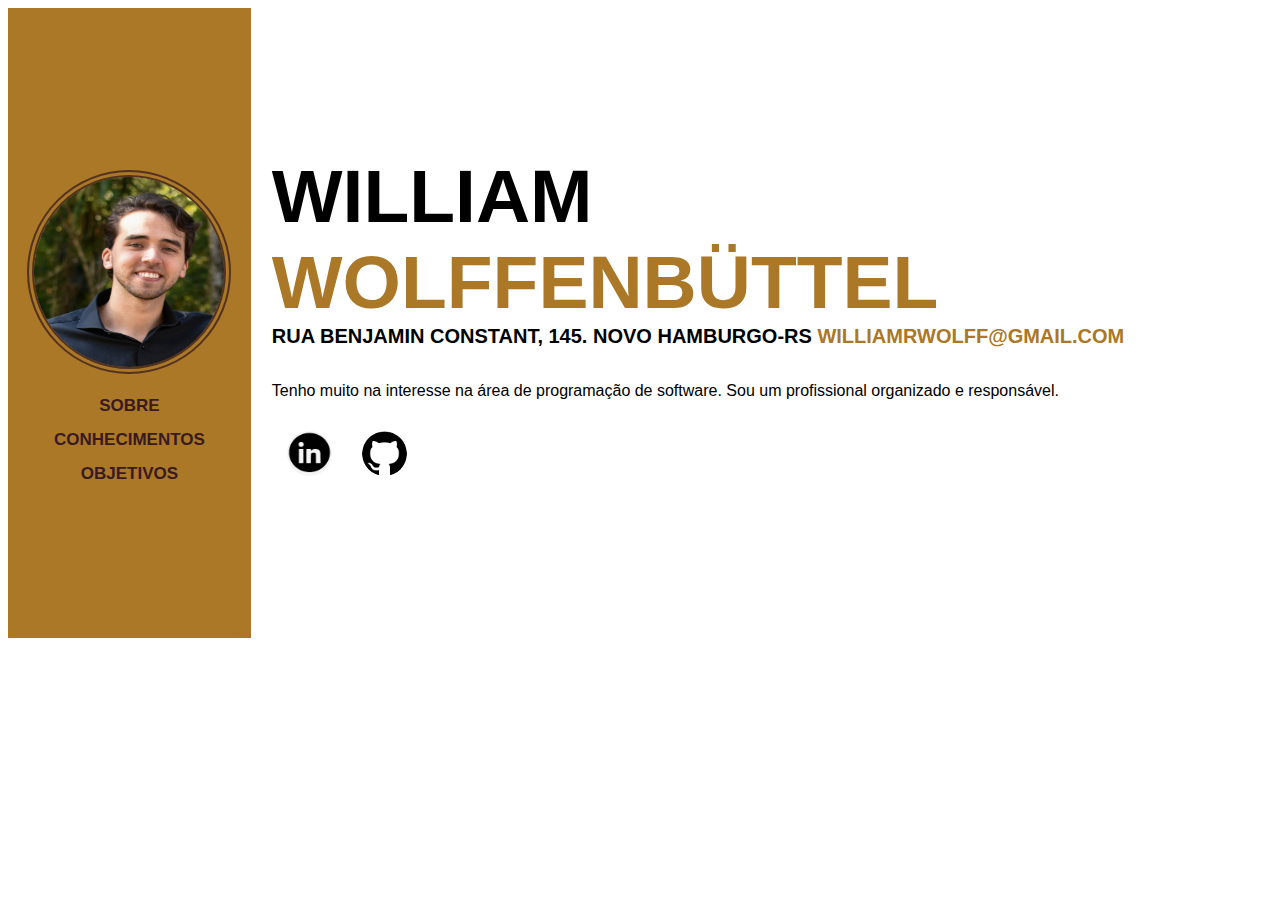
==== index.html @ b5913b23 "V0" ====
<!DOCTYPE html>
<html lang="en">
<head>
    <meta charset="UTF-8">
    <meta http-equiv="X-UA-Compatible" content="IE=edge">
    <meta name="viewport" content="width=device-width, initial-scale=1.0">
    <title>Currículo - Sobre</title>
    <link rel="stylesheet" href="./css/styles.css">
</head> 
<body>
    <main class="container">
        <div class="navegação">
            <img id="foto-perfil" src="./images/avatar.jpg" alt="foto-de-perfil">
            <a class="páginas" href="./index.html"><h4>SOBRE</h4></a>
            <a class="páginas" href="./conhecimentos.html"><h4>CONHECIMENTOS</h4></a>
            <a class="páginas" href="./obetivos.html"><h4>OBJETIVOS</h4></a>
        </div>

        <div class="conteúdo">
            <h1>WILLIAM <span class="cor-titulo">WOLFFENBÜTTEL</span></h1>
            <h2>RUA BENJAMIN CONSTANT, 145. NOVO HAMBURGO-RS
                <span class="cor-titulo">WILLIAMRWOLFF@GMAIL.COM</span> </h2><br>
            <h3>Tenho muito na interesse na área de programação de software. Sou um 
                profissional organizado e responsável. </h3>
            <div class="container-horizontal">
                <a href="https://www.linkedin.com/in/william-wolffenb%C3%BCttel-171995134/"><img class="icones" src="./images/linkedin-icon.png" alt="linkedin-icon"></a>
                <a href="https://github.com/willrwolff"><img class="icones" src="./images/git.icon.png" alt="git-icon"></a>
            </div>   
        </div>
    </main>
</body>
</html>
---- css/styles.css ----
a {
    text-decoration: none;
    font-size: 10px;
    color: rgb(56, 26, 31);
    font-family: 'Lucida Sans', 'Lucida Sans Regular', 'Lucida Grande', 
    'Lucida Sans Unicode', Geneva, Verdana, sans-serif;
}

h1 {
    font-size: 75px;
    font-family: 'Segoe UI', Tahoma, Geneva, Verdana, sans-serif;
    margin: 0%;
}

h2 {
    font-size: 20px;
    font-family: 'Segoe UI', Tahoma, Geneva, Verdana, sans-serif;
    margin: 0%;
}

h3 {
    font-size: 16px;
    font-family: Verdana, Geneva, Tahoma, sans-serif;
    font-weight: lighter;
}

h4 {
    font-family: 'Lucida Sans', 'Lucida Sans Regular', 'Lucida Grande', 'Lucida Sans Unicode', Geneva, Verdana, sans-serif;
    font-size: 17px;
    text-align: center;
    margin: 7px;
    padding: 0%;
    border: 0ch;   
}

.cor-titulo {
    color: rgb(170, 120, 39);
}

.container {
    display: flex;
    margin: 0%;
    padding: 0%;
}

.container-horizontal {
    align-items: center;
    justify-items: center;
    display: flex;
    flex-direction: row;
    justify-content: left;
}

.navegação {
    width: 250px;
    height: 630px;
    background-color: rgb(170, 120, 39);
    align-items: center;
    justify-content: center;
    display: flex; 
    flex-direction: column;
}

.conteúdo {
    margin: 20px;
    padding: 1px;
    align-items: left;
    justify-content: center;
    flex-direction: column;
    display: flex;
}

#foto-perfil {
    width: 190px;
    height: 190px;
    border-radius: 100%;
    image-rendering: auto;
    border: 7px;
    border-style: double;
    border-color: rgba(56, 26, 31, 0.753);
    margin: 15px;
}

.páginas :hover {
    color: white;
}

.icones {
    border-radius: 50%;
    height: 45px;
    width: 45px;
    background: transparent;
    margin: 15px;
}

.lista-conhecimentos {
    font-family: 'Lucida Sans', 'Lucida Sans Regular', 'Lucida Grande', 'Lucida Sans Unicode', Geneva, Verdana, sans-serif;
    font-size: 30px;
    font-weight: 200;
    margin: 20px;
}

.lista-objetivos {
    font-family: 'Lucida Sans', 'Lucida Sans Regular', 'Lucida Grande', 'Lucida Sans Unicode', Geneva, Verdana, sans-serif;
    font-size: 30px;
    font-weight: lighter;
    margin: 20px;
    
}
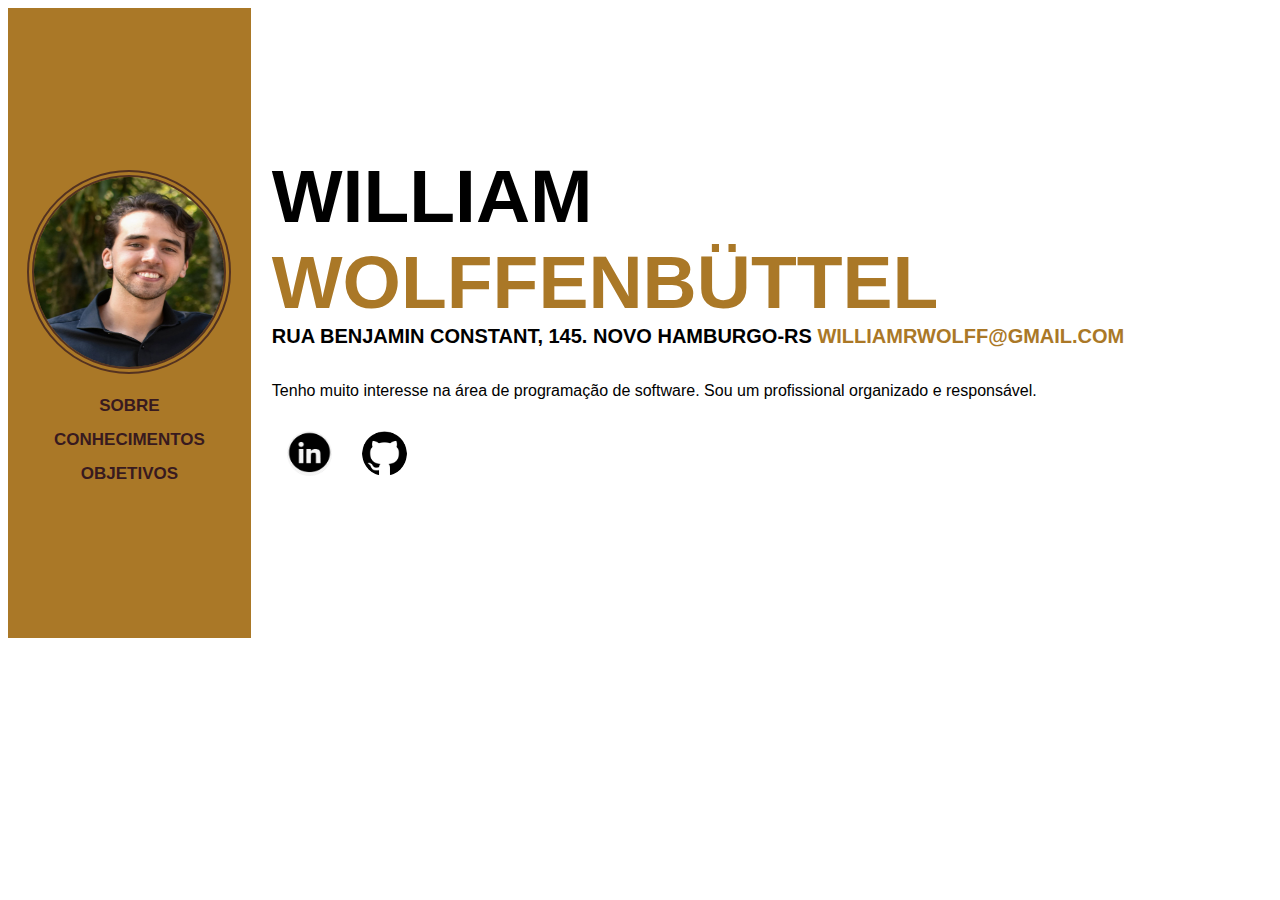
==== commit 37ab32e8: "V01" ====
--- a/index.html
+++ b/index.html
@@ -20,7 +20,7 @@
             <h1>WILLIAM <span class="cor-titulo">WOLFFENBÜTTEL</span></h1>
             <h2>RUA BENJAMIN CONSTANT, 145. NOVO HAMBURGO-RS
                 <span class="cor-titulo">WILLIAMRWOLFF@GMAIL.COM</span> </h2><br>
-            <h3>Tenho muito na interesse na área de programação de software. Sou um 
+            <h3>Tenho muito interesse na área de programação de software. Sou um 
                 profissional organizado e responsável. </h3>
             <div class="container-horizontal">
                 <a href="https://www.linkedin.com/in/william-wolffenb%C3%BCttel-171995134/"><img class="icones" src="./images/linkedin-icon.png" alt="linkedin-icon"></a>
